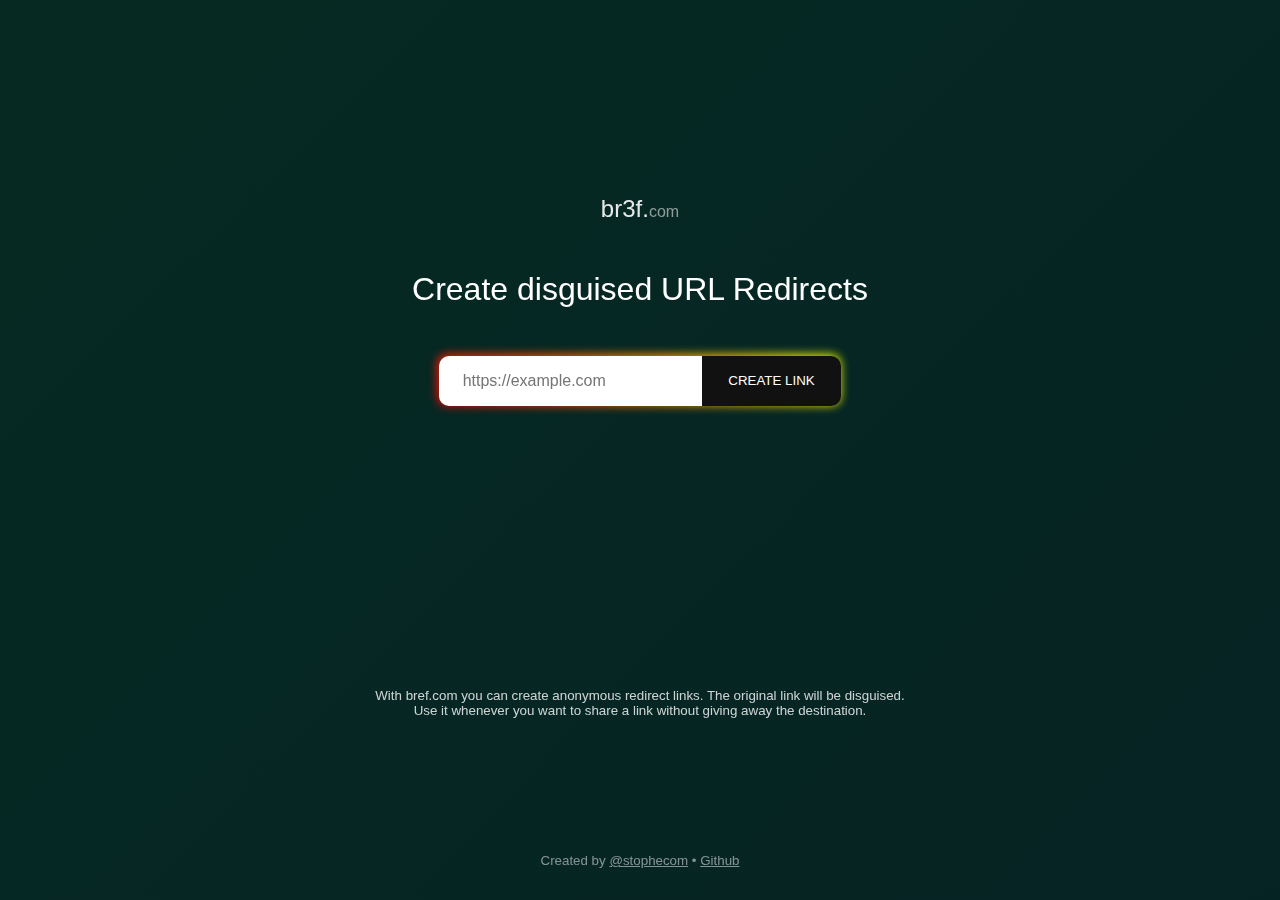
==== index.html @ 915c3661 "Draft UI" ====
<!DOCTYPE html>
<html>
  <head>
    <meta charset="utf-8" />
    <title>Br3f - Disguised URL Redirects</title>
    <meta name="description" content="Anonymous URL Redirects" />
    <meta name="viewport" content="width=device-width" />
  </head>
  <style>
    /* Reset */
    html {
      box-sizing: border-box;
      font-size: 16px;
    }

    *,
    *:before,
    *:after {
      box-sizing: inherit;
    }

    body,
    h1,
    h2,
    h3,
    h4,
    h5,
    h6,
    p,
    ol,
    ul {
      margin: 0;
      padding: 0;
      font-weight: normal;
    }

    ol,
    ul {
      list-style: none;
    }

    img {
      max-width: 100%;
      height: auto;
    }

    /* Helpers */

    /* Hiding class, making content visible only to screen readers but not visually */
    .sr-only:not(:focus):not(:active) {
      clip: rect(0 0 0 0);
      clip-path: inset(50%);
      height: 1px;
      overflow: hidden;
      position: absolute;
      white-space: nowrap;
      width: 1px;
    }

    /* Custom */
    :root {
      --border-radius: 10px;
    }

    html {
      background-color: #333333;
      color: white;
      font-family: system, -apple-system, '.SFNSText-Regular', 'San Francisco',
        'Roboto', 'Segoe UI', 'Helvetica Neue', 'Lucida Grande', sans-serif;
      height: 100%;
    }

    body {
      background: linear-gradient(-45deg, #2f0a18, #051c24, #062a22);
      background-size: 400% 400%;
      animation: gradient 15s ease infinite;
      height: 100%;
      display: grid;
      grid-template-rows: 4fr 1fr 1fr;
    }

    a {
      font: inherit;
      color: inherit;
    }

    #matrix {
      position: absolute;
      top: 0;
      left: 0;
      opacity: 0;
      animation: fadeIn 3s linear 1s;
      animation-fill-mode: forwards;
    }
    .main {
      position: relative;
      display: flex;
      align-items: center;
      flex-direction: column;
      justify-content: center;
      text-align: center;
      padding: 2em;
    }

    h1 {
      margin-bottom: 1.5em;
    }

    p {
      margin-bottom: 1em;
    }

    .logo {
      opacity: 0.9;
      margin-bottom: 2em;
      font-size: 1.5rem;
    }

    .logo small {
      opacity: 0.6;
      font-size: 1rem;
    }

    .form {
      position: relative;
    }

    .form::before {
      content: '';
      background: linear-gradient(
        45deg,
        #ff0000,
        #ff7300,
        #fffb00,
        #48ff00,
        #00ffd5,
        #002bff,
        #7a00ff,
        #ff00c8,
        #ff0000
      );
      position: absolute;
      top: -2px;
      left: -2px;
      background-size: 400%;
      filter: blur(5px);
      width: calc(100% + 2px);
      height: calc(100% + 2px);
      animation: glowing 40s linear infinite;
      /* transition: opacity 0.2s ease-in-out; */
      opacity: 0.9;
      border-radius: var(--border-radius);
    }

    .field {
      position: relative;
      display: flex;
    }

    .label {
    }

    .input {
      border: 0;
      min-width: 220px;
      height: 50px;
      padding: 0 2em 0 1.5em;
      font: inherit;
      border-top-left-radius: var(--border-radius);
      border-bottom-left-radius: var(--border-radius);
    }

    .button {
      height: 50px;
      padding: 0 2em;
      margin: 0;
      border: none;
      outline: none;
      color: #fff;
      background: #111;
      cursor: pointer;
      position: relative;
      text-transform: uppercase;
      border-top-right-radius: var(--border-radius);
      border-bottom-right-radius: var(--border-radius);
    }

    .description,
    .footer {
      display: flex;
      align-items: flex-end;
      font-weight: light;
      padding: 2em;
      max-width: 600px;
      margin-left: auto;
      margin-right: auto;
      opacity: 0.5;
      text-align: center;
    }

    .description {
      opacity: 0.8;
    }

    .footer {
      opacity: 0.5;
    }

    @keyframes gradient {
      0% {
        background-position: 0% 50%;
      }
      50% {
        background-position: 100% 50%;
      }
      100% {
        background-position: 0% 50%;
      }
    }

    @keyframes glowing {
      0% {
        background-position: 0 0;
      }
      50% {
        background-position: 400% 0;
      }
      100% {
        background-position: 0 0;
      }
    }

    @keyframes fadeIn {
      0% {
        opacity: 0;
      }
      100% {
        opacity: 0.05;
      }
    } ;
  </style>
  <body>
    <canvas id="matrix" width="100%" height="100%"></canvas>
    <main class="main">
      <div class="logo">br3f.<small>com</small></div>
      <h1>Create disguised URL Redirects</h1>

      <div>
        <form
          name="url-form"
          class="form"
          action=""
          onsubmit="return handleSubmit()"
        >
          <div class="field">
            <label class="sr-only" for="url">URL</label>
            <input
              class="input"
              type="url"
              required
              name="url"
              id="url"
              placeholder="https://example.com"
            />

            <button class="button" type="submit">Create link</button>
          </div>
        </form>
      </div>
    </main>
    <aside class="description">
      <small>
        With bref.com you can create anonymous redirect links. The original link
        will be disguised. Use it whenever you want to share a link without
        giving away the destination.
      </small>
    </aside>
    <footer class="footer">
      <small>
        Created by
        <a
          target="_blank"
          rel="noopener noreferrer"
          href="https://twitter.com/stophecom"
          >@stophecom</a
        >
        &bull;
        <a
          target="_blank"
          rel="noopener noreferrer"
          href="https://github.com/stophecom/br3f"
          >Github</a
        >
      </small>
    </footer>
  </body>
  <script>
    function handleSubmit() {
      let x = document.forms['url-form']['url'].value

      if (x == '') {
        alert('Name must be filled out')
        return false
      }
    }
  </script>
  <script src="matrix.js"></script>
</html>
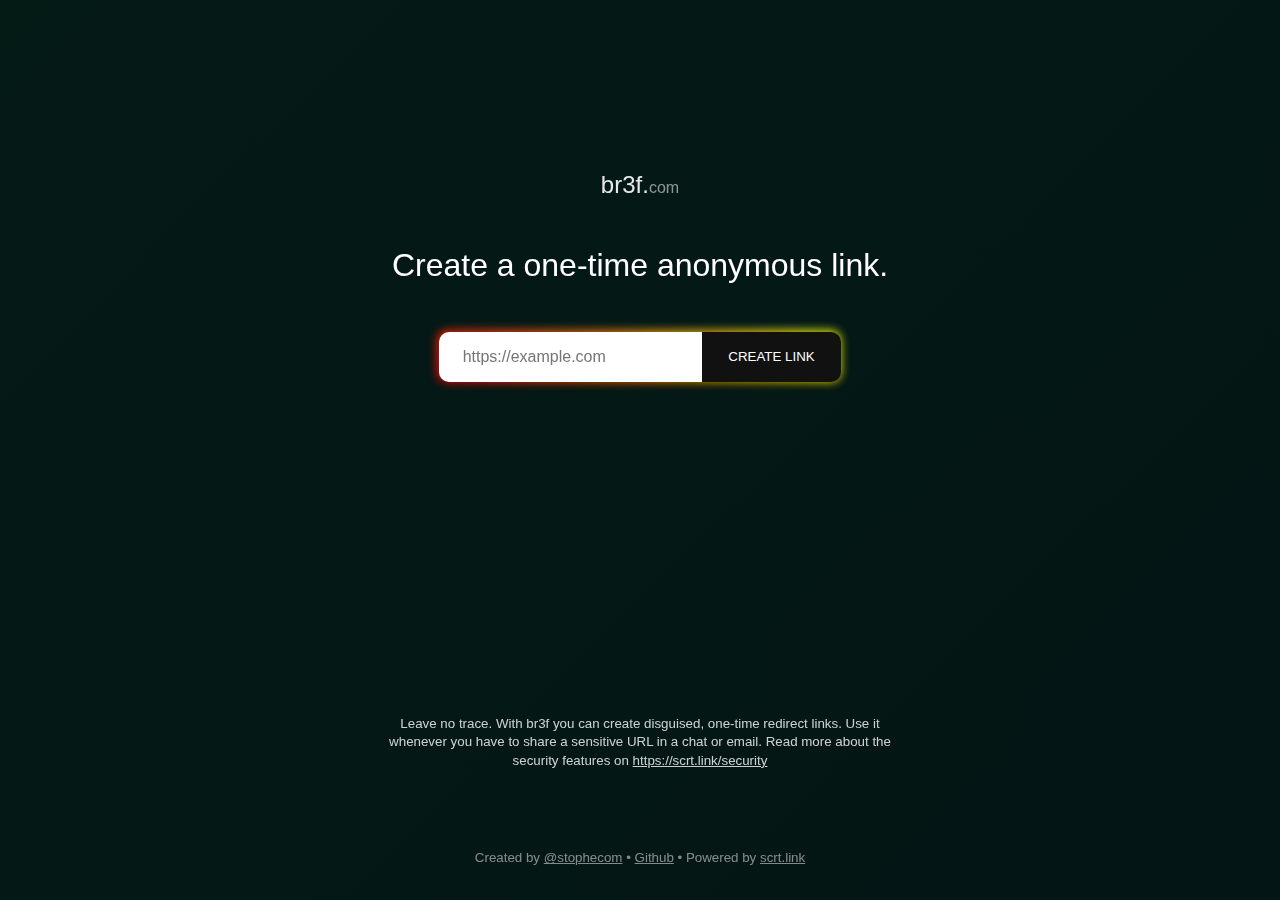
==== commit 08253218: "Finalize index page" ====
--- a/index.html
+++ b/index.html
@@ -60,6 +60,8 @@
     /* Custom */
     :root {
       --border-radius: 10px;
+      --error: #dd1b76;
+      --success: #1bdd8c;
     }
 
     html {
@@ -71,12 +73,12 @@
     }
 
     body {
-      background: linear-gradient(-45deg, #2f0a18, #051c24, #062a22);
+      background: linear-gradient(-45deg, #220711, #031115, #041a15);
       background-size: 400% 400%;
       animation: gradient 15s ease infinite;
       height: 100%;
       display: grid;
-      grid-template-rows: 4fr 1fr 1fr;
+      grid-template-rows: 7fr 1fr 1fr;
     }
 
     a {
@@ -119,6 +121,41 @@
     .logo small {
       opacity: 0.6;
       font-size: 1rem;
+    }
+
+    .success,
+    .error {
+      display: flex;
+      margin-top: 1.5em;
+      background-color: rgba(0, 0, 0, 0.3);
+      padding: 0.8em;
+    }
+    .error {
+      border: 1px solid var(--error);
+      color: var(--error);
+    }
+    .success {
+      border: 1px solid var(--success);
+      color: var(--success);
+      padding: 0.8em;
+      word-break: break-all;
+    }
+
+    .copied {
+      padding: 1em;
+      opacity: 0;
+      animation: copied 3s;
+      animation-fill-mode: forwards;
+    }
+
+    .content {
+      display: flex;
+      flex-direction: column;
+      align-items: center;
+    }
+
+    .template {
+      min-height: 130px;
     }
 
     .form {
@@ -147,7 +184,6 @@
       width: calc(100% + 2px);
       height: calc(100% + 2px);
       animation: glowing 40s linear infinite;
-      /* transition: opacity 0.2s ease-in-out; */
       opacity: 0.9;
       border-radius: var(--border-radius);
     }
@@ -155,9 +191,6 @@
     .field {
       position: relative;
       display: flex;
-    }
-
-    .label {
     }
 
     .input {
@@ -168,6 +201,10 @@
       font: inherit;
       border-top-left-radius: var(--border-radius);
       border-bottom-left-radius: var(--border-radius);
+    }
+
+    .input:focus {
+      outline: none;
     }
 
     .button {
@@ -196,6 +233,7 @@
       margin-right: auto;
       opacity: 0.5;
       text-align: center;
+      line-height: 1.4;
     }
 
     .description {
@@ -237,21 +275,28 @@
       100% {
         opacity: 0.05;
       }
-    } ;
+    }
+
+    @keyframes copied {
+      0% {
+        opacity: 0;
+      }
+      40% {
+        opacity: 1;
+      }
+      100% {
+        opacity: 0;
+      }
+    }
   </style>
   <body>
     <canvas id="matrix" width="100%" height="100%"></canvas>
     <main class="main">
       <div class="logo">br3f.<small>com</small></div>
-      <h1>Create disguised URL Redirects</h1>
-
-      <div>
-        <form
-          name="url-form"
-          class="form"
-          action=""
-          onsubmit="return handleSubmit()"
-        >
+      <h1>Create a one-time anonymous link.</h1>
+
+      <div class="content" id="content">
+        <form name="url-form" id="form" class="form">
           <div class="field">
             <label class="sr-only" for="url">URL</label>
             <input
@@ -266,15 +311,24 @@
             <button class="button" type="submit">Create link</button>
           </div>
         </form>
+        <div class="template"></div>
       </div>
     </main>
+
     <aside class="description">
       <small>
-        With bref.com you can create anonymous redirect links. The original link
-        will be disguised. Use it whenever you want to share a link without
-        giving away the destination.
+        Leave no trace. With br3f you can create disguised, one-time redirect
+        links. Use it whenever you have to share a sensitive URL in a chat or
+        email. Read more about the security features on
+        <a
+          target="_blank"
+          rel="noopener noreferrer"
+          href="https://scrt.link/security"
+          >https://scrt.link/security</a
+        >
       </small>
     </aside>
+
     <footer class="footer">
       <small>
         Created by
@@ -291,17 +345,80 @@
           href="https://github.com/stophecom/br3f"
           >Github</a
         >
+        &bull; Powered by
+        <a target="_blank" rel="noopener noreferrer" href="https://scrt.link"
+          >scrt.link</a
+        >
       </small>
     </footer>
+
+    <template id="error">
+      <div class="template error">
+        <div>Error:&nbsp;</div>
+        <div class="message">Something went wrong.</div>
+      </div>
+    </template>
+
+    <template id="success">
+      <div class="template">
+        <div class="success">
+          <div class="message">Dynamic content</div>
+        </div>
+        <small class="copied">Copied to clipboard</small>
+      </div>
+    </template>
   </body>
-  <script>
-    function handleSubmit() {
-      let x = document.forms['url-form']['url'].value
-
-      if (x == '') {
-        alert('Name must be filled out')
-        return false
-      }
+
+  <script type="module">
+    import {
+      createSecret,
+      retrieveSecret,
+    } from 'https://cdn.skypack.dev/scrt-link-core'
+
+    const form = document.getElementById('form')
+    form.addEventListener('submit', handleSubmit)
+
+    function handleSubmit(event) {
+      event.preventDefault()
+      let url = document.forms['url-form']['url'].value
+
+      // Is proper URL
+      var expression =
+        /https?:\/\/(www\.)?[-a-zA-Z0-9@:%._\+~#=]{1,256}\.[a-zA-Z0-9()]{1,6}\b([-a-zA-Z0-9()@:%_\+.~#?&//=]*)?/gi
+      const regex = RegExp(expression)
+      if (regex.test(url)) {
+        createSecret(url, { secretType: 'url' }, 'http://localhost:3000')
+          .then(({ alias, encryptionKey }) => {
+            const url = `https://br3f.com/l/#${alias}/${encryptionKey}`
+            showMessage('success', url)
+            navigator.clipboard.writeText(url)
+          })
+          .catch(() => {
+            showMessage('error', 'API is down. Please check back later.')
+          })
+      } else {
+        showMessage('error', 'URL is not valid.')
+      }
+    }
+
+    function showMessage(messageType, message) {
+      // Cleanup
+      const collection = document.getElementsByClassName('template')
+
+      console.log(collection)
+      for (var i = 0; i < collection.length; ++i) {
+        collection[i].remove()
+      }
+      // collection.remove()
+
+      const template = document.getElementById(messageType)
+      const form = document.getElementById('content')
+      const clone = template.content.cloneNode(true)
+
+      const node = clone.querySelector('.message')
+      node.innerText = message
+
+      form.appendChild(clone)
     }
   </script>
   <script src="matrix.js"></script>
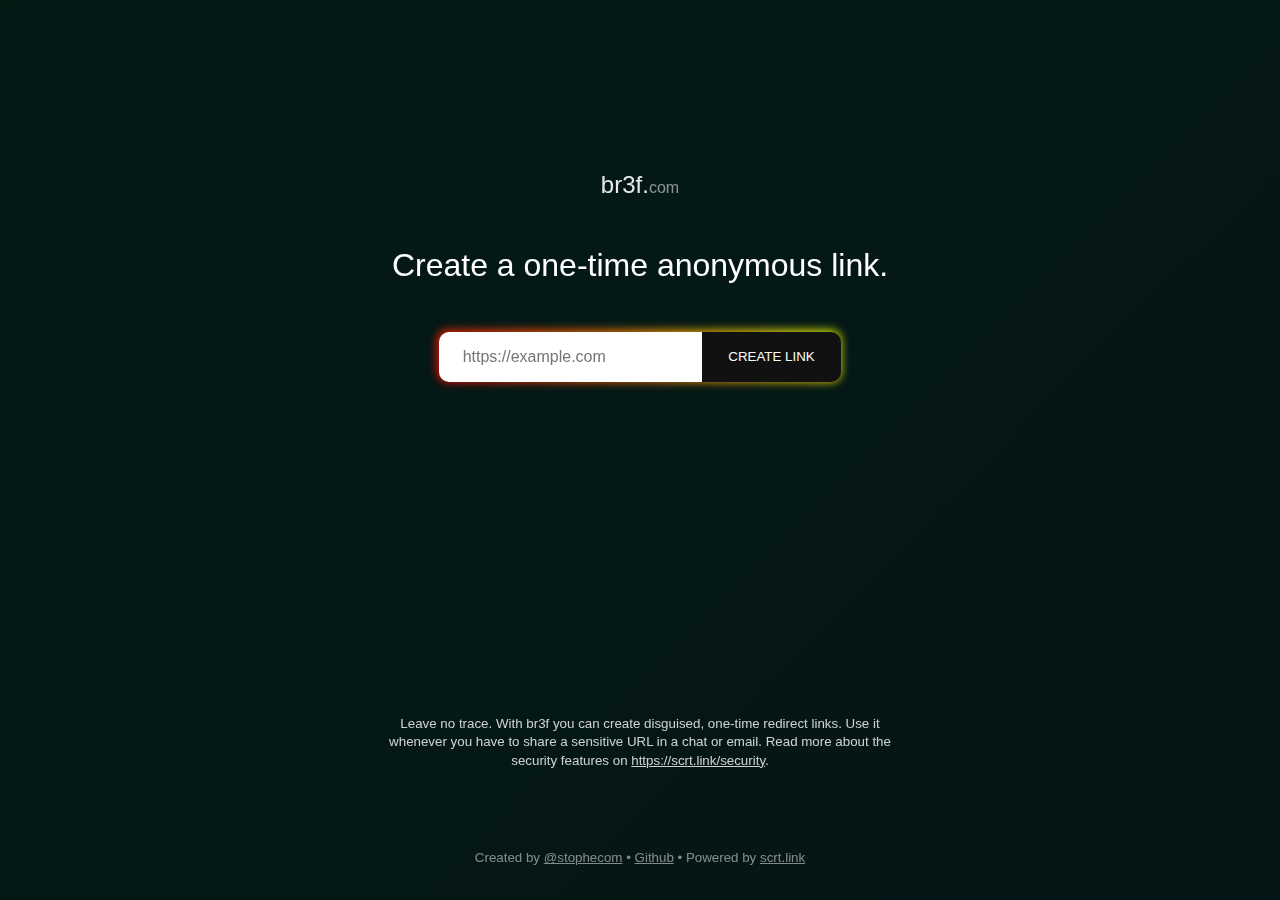
==== commit dacbdfef: "Minor" ====
--- a/index.html
+++ b/index.html
@@ -228,7 +228,7 @@
       align-items: flex-end;
       font-weight: light;
       padding: 2em;
-      max-width: 600px;
+      max-width: 590px;
       margin-left: auto;
       margin-right: auto;
       opacity: 0.5;
@@ -325,7 +325,7 @@
           rel="noopener noreferrer"
           href="https://scrt.link/security"
           >https://scrt.link/security</a
-        >
+        >.
       </small>
     </aside>
 
@@ -387,7 +387,7 @@
         /https?:\/\/(www\.)?[-a-zA-Z0-9@:%._\+~#=]{1,256}\.[a-zA-Z0-9()]{1,6}\b([-a-zA-Z0-9()@:%_\+.~#?&//=]*)?/gi
       const regex = RegExp(expression)
       if (regex.test(url)) {
-        createSecret(url, { secretType: 'url' }, 'http://localhost:3000')
+        createSecret(url, { secretType: 'url' })
           .then(({ alias, encryptionKey }) => {
             const url = `https://br3f.com/l/#${alias}/${encryptionKey}`
             showMessage('success', url)
